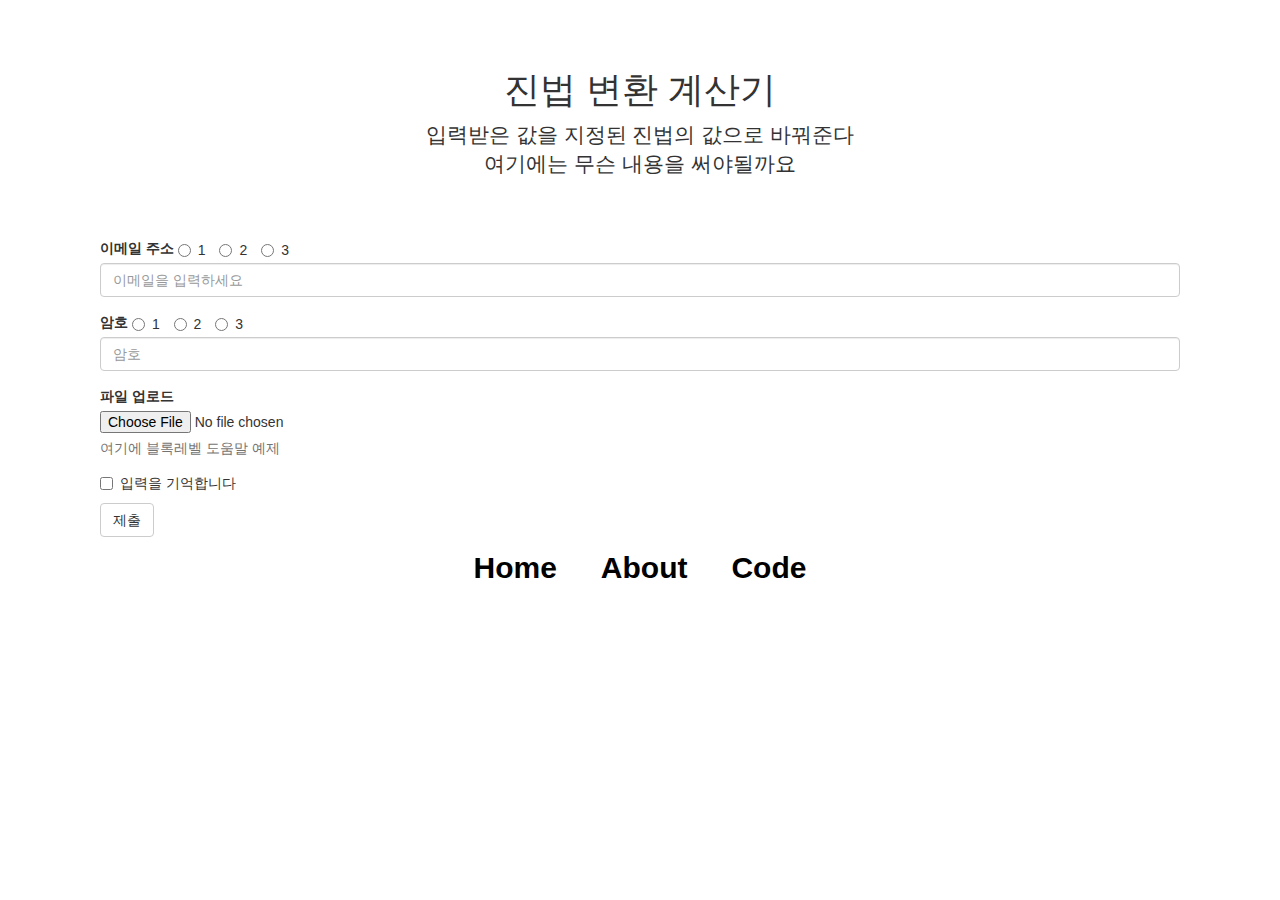
==== index.html @ 59593f84 "ee" ====
<!DOCTYPE html>
<html lang="ko">
  <head>
    <meta charset="utf-8">
    <meta name="viewport" content="width=device-width, initial-scale=1">

    <link rel="stylesheet" href="https://maxcdn.bootstrapcdn.com/bootstrap/3.3.2/css/bootstrap.min.css">
    <link rel="stylesheet" type="text/css" href="css/style.css"></li>
    <link rel="icon" href="favicon.ico">

    <title>HTML WEB Project</title>

  </head>

  <body>


    <div class="container">
      <div class="starter-template">
        <h1>진법 변환 계산기</h1>
        <p class="lead">입력받은 값을 지정된 진법의 값으로 바꿔준다<br>
                        여기에는 무슨 내용을 써야될까요</p>
      </div>
    </div>

    <br>
    <form>
      <div class="form-group">
        <label for="exampleInputEmail1">이메일 주소 </label>
        <label class="radio-inline">
          <input type="radio" name="inlineRadioOptions" id="inlineRadio1" value="option1"> 1
        </label>
        <label class="radio-inline">
          <input type="radio" name="inlineRadioOptions" id="inlineRadio2" value="option2"> 2
        </label>
        <label class="radio-inline">
          <input type="radio" name="inlineRadioOptions" id="inlineRadio3" value="option3"> 3
        </label>
        <input type="email" class="form-control" id="exampleInputEmail1" placeholder="이메일을 입력하세요">
      </div>


      <div class="form-group">
        <label for="exampleInputPassword1">암호</label>
        <label class="radio-inline">
          <input type="radio" name="inlineRadioOptions" id="inlineRadio1" value="option1"> 1
        </label>
        <label class="radio-inline">
          <input type="radio" name="inlineRadioOptions" id="inlineRadio2" value="option2"> 2
        </label>
        <label class="radio-inline">
          <input type="radio" name="inlineRadioOptions" id="inlineRadio3" value="option3"> 3
        </label>
        <input type="password" class="form-control" id="exampleInputPassword1" placeholder="암호">
      </div>
      <div class="form-group">
        <label for="exampleInputFile">파일 업로드</label>
        <input type="file" id="exampleInputFile">
        <p class="help-block">여기에 블록레벨 도움말 예제</p>
      </div>
      <div class="checkbox">
        <label>
          <input type="checkbox"> 입력을 기억합니다
        </label>
      </div>
      <button type="submit" class="btn btn-default">제출</button>
    </form>


    <ul id="menu">
    <li><a href="#">Home</a></li>
    <li><a href="#">About</a></li>
    <li><a href="#">Code</a></li>
    </ul>


  </body>
</html>
---- css/style.css ----
body {
  padding-top: 30px;

}
.starter-template {
  padding: 20px 15px;
  text-align: center;
}


#menu{
  list-style:none;
  margin:0;
  padding:0;
  text-align:center;
}
#menu li{
  display:inline;
}
#menu a{
  color: black;
  text-decoration: none;
  font-size: 30px;
  font-weight: bold;
  display:inline-block;
  padding:10px;
  padding-right: 20px;
  padding-left: 20px;
}

#menu a:visited{
  color: black;
}

form {
  padding-right: 100px;
  padding-left: 100px;
}
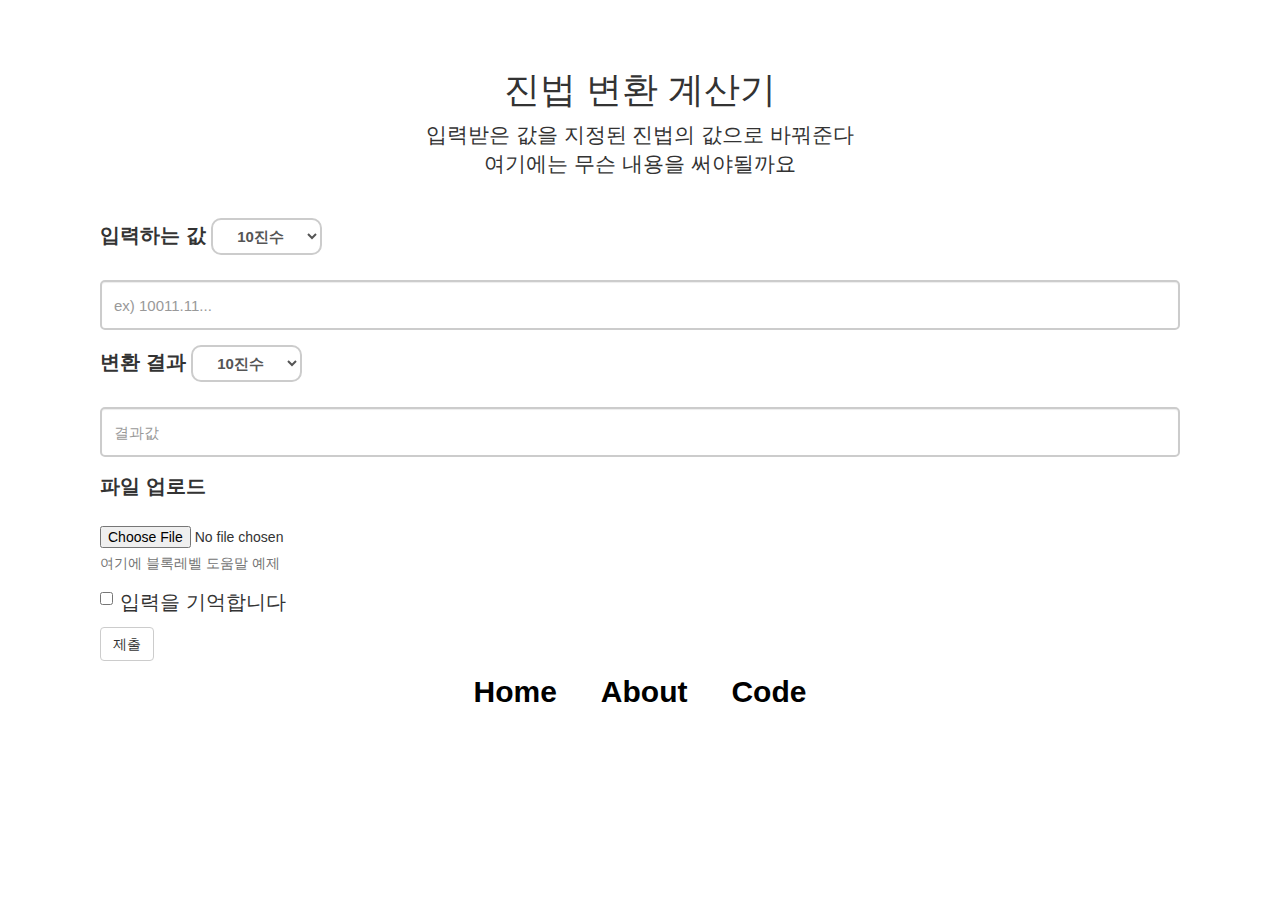
==== commit ca4bf4db: "help me" ====
--- a/index.html
+++ b/index.html
@@ -23,35 +23,35 @@
       </div>
     </div>
 
-    <br>
+
     <form>
       <div class="form-group">
-        <label for="exampleInputEmail1">이메일 주소 </label>
-        <label class="radio-inline">
-          <input type="radio" name="inlineRadioOptions" id="inlineRadio1" value="option1"> 1
+        <label>
+          입력하는 값
+          <select class="sel-set" >
+          <option>10진수</option>
+          <option>2진수</option>
+          <option>8진수</option>
+          <option>16진수</option>
+          </select>
         </label>
-        <label class="radio-inline">
-          <input type="radio" name="inlineRadioOptions" id="inlineRadio2" value="option2"> 2
-        </label>
-        <label class="radio-inline">
-          <input type="radio" name="inlineRadioOptions" id="inlineRadio3" value="option3"> 3
-        </label>
-        <input type="email" class="form-control" id="exampleInputEmail1" placeholder="이메일을 입력하세요">
+        
+        
+        <input type="text" class="form-control" id="exampleInputEmail1" placeholder="ex) 10011.11...">
       </div>
 
 
       <div class="form-group">
-        <label for="exampleInputPassword1">암호</label>
-        <label class="radio-inline">
-          <input type="radio" name="inlineRadioOptions" id="inlineRadio1" value="option1"> 1
+        <label>
+          변환 결과
+          <select class="sel-set" >
+          <option>10진수</option>
+          <option>2진수</option>
+          <option>8진수</option>
+          <option>16진수</option>
+          </select>
         </label>
-        <label class="radio-inline">
-          <input type="radio" name="inlineRadioOptions" id="inlineRadio2" value="option2"> 2
-        </label>
-        <label class="radio-inline">
-          <input type="radio" name="inlineRadioOptions" id="inlineRadio3" value="option3"> 3
-        </label>
-        <input type="password" class="form-control" id="exampleInputPassword1" placeholder="암호">
+        <input type="text" class="form-control" id="result" placeholder="결과값">
       </div>
       <div class="form-group">
         <label for="exampleInputFile">파일 업로드</label>
--- a/css/style.css
+++ b/css/style.css
@@ -35,4 +35,48 @@
 form {
   padding-right: 100px;
   padding-left: 100px;
+}
+
+.sel-set {
+    padding: 7px 20px;
+    font-size: 15px;
+    line-height: 1;
+    color: #555;
+    background-color: #fff;
+    background-image: none;
+    border: 2px solid #ccc;
+    border-radius: 10px;
+    
+}
+
+.form-control {
+    display: block;
+    width: 100%;
+    height: 50px;
+    padding: 10px 12px;
+    font-size: 15px;
+    line-height: 1.428571;
+    color: #555;
+    background-color: #fff;
+    background-image: none;
+    border: 2px solid #ccc;
+    border-radius: 5px;
+    -webkit-box-shadow: inset 0 1px 1px rgba(0,0,0,.075);
+    box-shadow: inset 0 1px 1px rgba(0,0,0,.075);
+    -webkit-transition: border-color ease-in-out .15s,-webkit-box-shadow ease-in-out .15s;
+    -o-transition: border-color ease-in-out .15s,box-shadow ease-in-out .15s;
+    transition: border-color ease-in-out .15s,box-shadow ease-in-out .15s;
+}
+
+label {
+  font-size: 20px;
+
+  display: inline-block;
+  max-width: 100%;
+  margin-bottom: 25px;
+  font-weight: 600;
+}
+
+select {
+
 }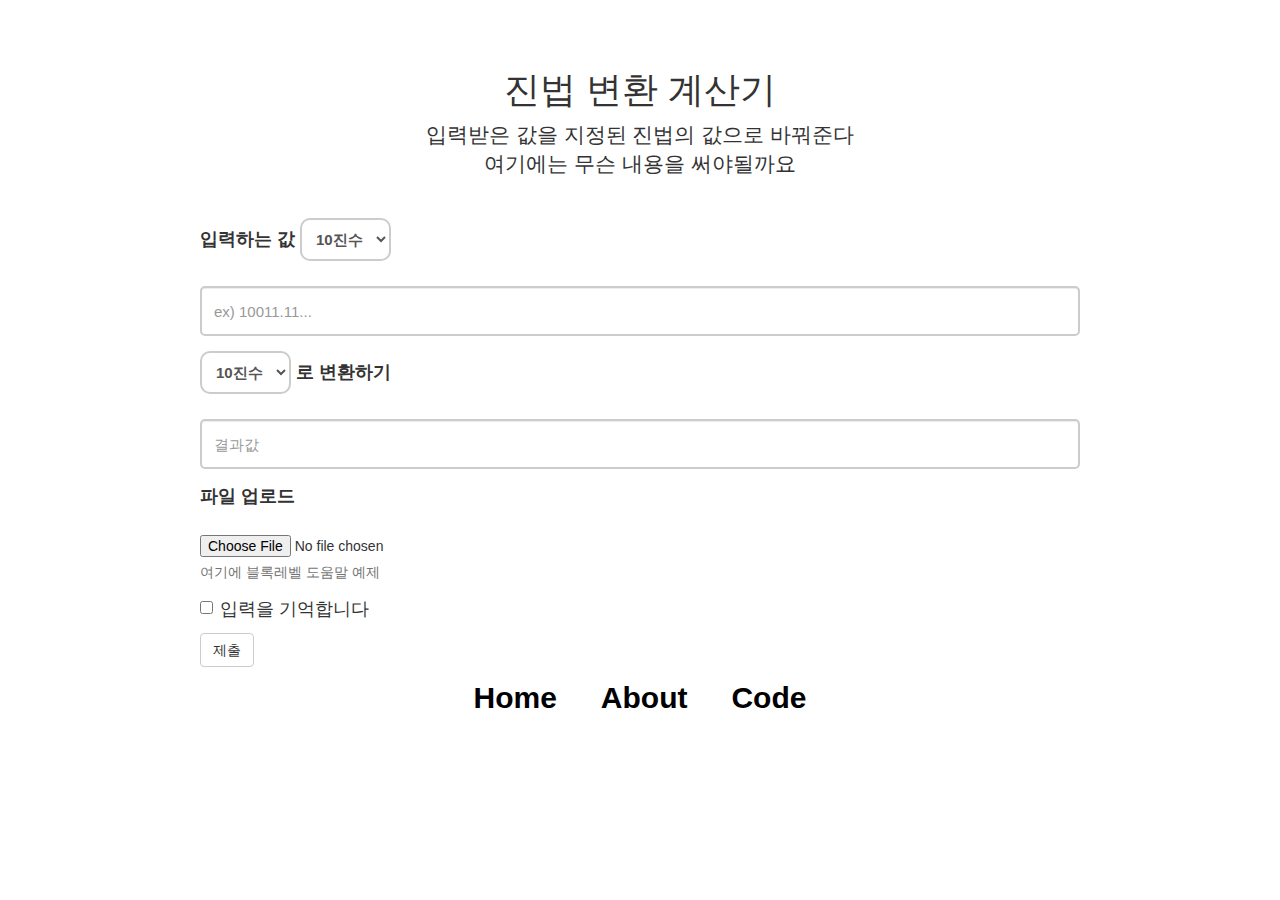
==== commit 9d2c07a8: "e" ====
--- a/index.html
+++ b/index.html
@@ -43,13 +43,13 @@
 
       <div class="form-group">
         <label>
-          변환 결과
           <select class="sel-set" >
           <option>10진수</option>
           <option>2진수</option>
           <option>8진수</option>
           <option>16진수</option>
           </select>
+          로 변환하기
         </label>
         <input type="text" class="form-control" id="result" placeholder="결과값">
       </div>
--- a/css/style.css
+++ b/css/style.css
@@ -14,9 +14,11 @@
   padding:0;
   text-align:center;
 }
+
 #menu li{
   display:inline;
 }
+
 #menu a{
   color: black;
   text-decoration: none;
@@ -33,20 +35,28 @@
 }
 
 form {
-  padding-right: 100px;
-  padding-left: 100px;
+  margin-right: 200px;
+  margin-left: 200px;
 }
 
+@media only screen and (min-device-width : 320px) and (max-device-width : 480px){
+  form {
+  margin-right: 50px;
+  margin-left: 50px;
+  }
+}
+
+
+
 .sel-set {
-    padding: 7px 20px;
-    font-size: 15px;
+    padding: 10px 10px;
+    font-size:15px;
     line-height: 1;
     color: #555;
     background-color: #fff;
     background-image: none;
     border: 2px solid #ccc;
-    border-radius: 10px;
-    
+    border-radius: 10px;   
 }
 
 .form-control {
@@ -61,16 +71,10 @@
     background-image: none;
     border: 2px solid #ccc;
     border-radius: 5px;
-    -webkit-box-shadow: inset 0 1px 1px rgba(0,0,0,.075);
-    box-shadow: inset 0 1px 1px rgba(0,0,0,.075);
-    -webkit-transition: border-color ease-in-out .15s,-webkit-box-shadow ease-in-out .15s;
-    -o-transition: border-color ease-in-out .15s,box-shadow ease-in-out .15s;
-    transition: border-color ease-in-out .15s,box-shadow ease-in-out .15s;
 }
 
 label {
-  font-size: 20px;
-
+  font-size: 18px;
   display: inline-block;
   max-width: 100%;
   margin-bottom: 25px;
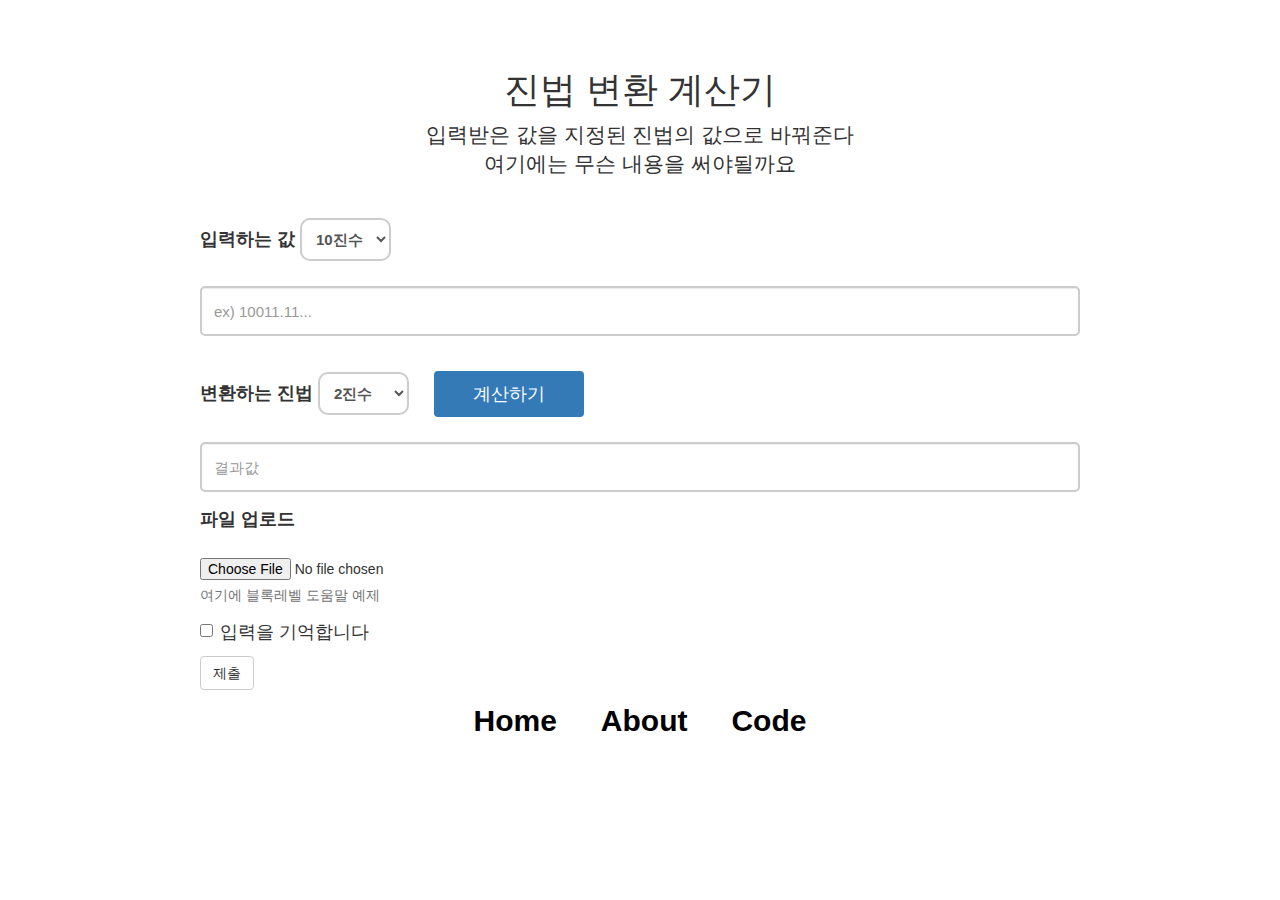
==== commit b1bf7798: "help me" ====
--- a/index.html
+++ b/index.html
@@ -40,16 +40,20 @@
         <input type="text" class="form-control" id="exampleInputEmail1" placeholder="ex) 10011.11...">
       </div>
 
+      <br>
 
       <div class="form-group">
         <label>
+          변환하는 진법
           <select class="sel-set" >
-          <option>10진수</option>
           <option>2진수</option>
           <option>8진수</option>
+          <option>10진수</option>
           <option>16진수</option>
           </select>
-          로 변환하기
+
+          <button type="button" class="bt"> 계산하기 </button>
+
         </label>
         <input type="text" class="form-control" id="result" placeholder="결과값">
       </div>
--- a/css/style.css
+++ b/css/style.css
@@ -44,6 +44,29 @@
   margin-right: 50px;
   margin-left: 50px;
   }
+
+  .bt {
+  padding: 10px 16px;
+  font-size: 18px;
+  line-height: 1.3333333;
+  border-radius: 10px;
+  color: #fff;
+  background-color: #337ab7;
+  border-color: #2e6da4;
+
+
+  display: inline-block;
+  margin-top: 10px;
+  margin-bottom: 0;
+  font-weight: 400;
+  text-align: center;
+  white-space: nowrap;
+  vertical-align: middle;
+  border: 1px solid transparent;
+
+  width: -webkit-fill-available;
+
+}
 }
 
 
@@ -81,6 +104,25 @@
   font-weight: 600;
 }
 
-select {
+.bt {
+  width: 150px;
+  padding: 10px 16px;
+  font-size: 18px;
+  line-height: 1.3333333;
+  border-radius: 10px;
+  color: #fff;
+  background-color: #337ab7;
+  border-color: #2e6da4;
+
+
+  display: inline-block;
+  margin-left: 20px;
+  margin-bottom: 0;
+  font-weight: 400;
+  text-align: center;
+  white-space: nowrap;
+  vertical-align: middle;
+  border: 1px solid transparent;
+  border-radius: 4px;
 
 }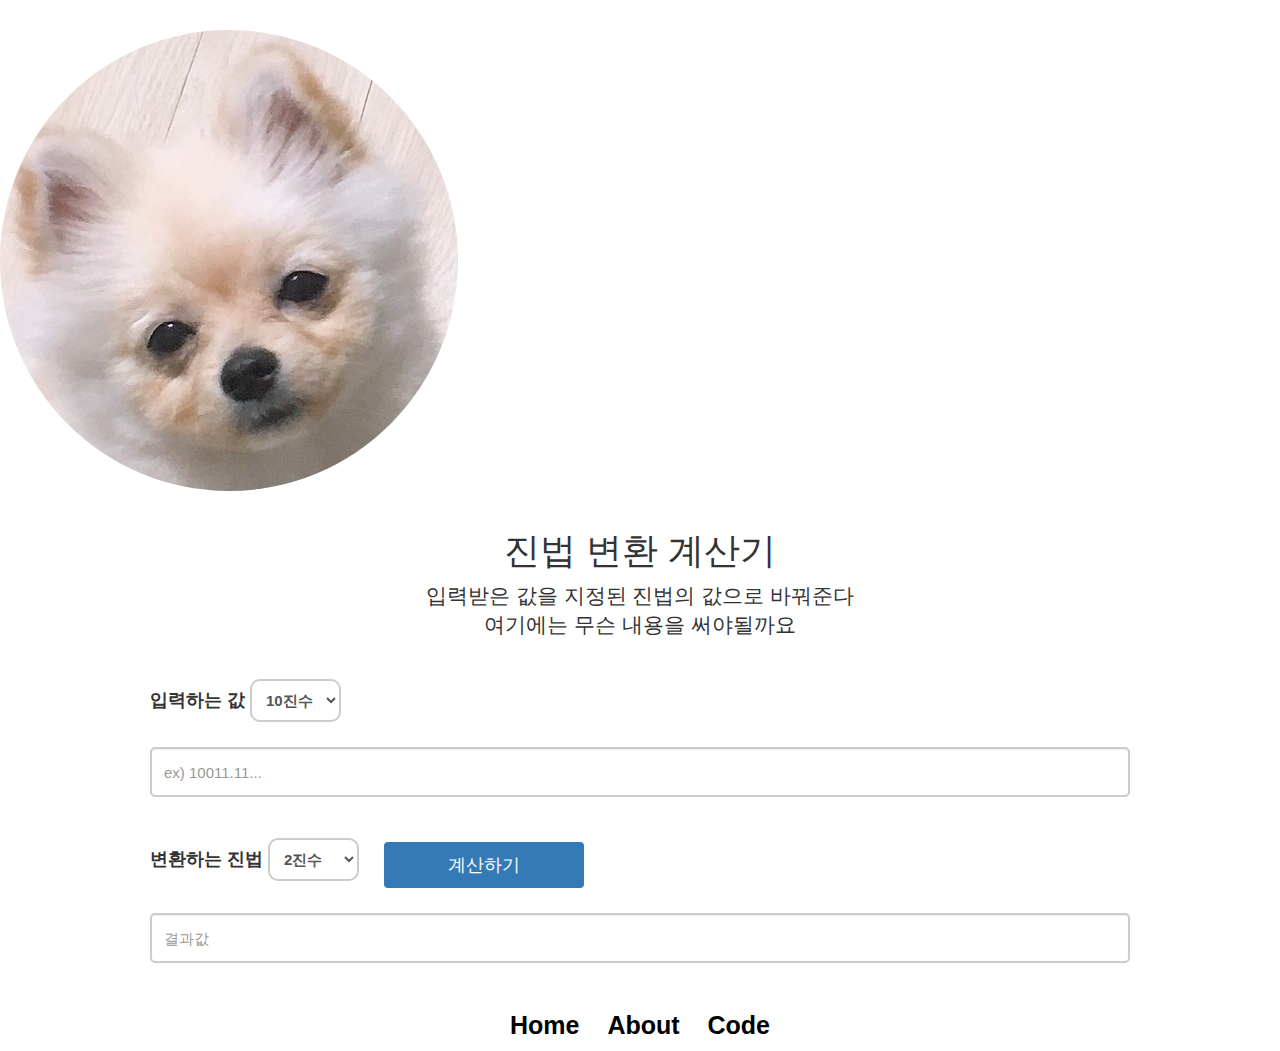
==== commit f6453e6d: "3" ====
--- a/index.html
+++ b/index.html
@@ -13,6 +13,7 @@
   </head>
 
   <body>
+    <img src="ggang1_icon.jpg" alt="변환" class="img-circle">
 
 
     <div class="container">
@@ -57,18 +58,7 @@
         </label>
         <input type="text" class="form-control" id="result" placeholder="결과값">
       </div>
-      <div class="form-group">
-        <label for="exampleInputFile">파일 업로드</label>
-        <input type="file" id="exampleInputFile">
-        <p class="help-block">여기에 블록레벨 도움말 예제</p>
-      </div>
-      <div class="checkbox">
-        <label>
-          <input type="checkbox"> 입력을 기억합니다
-        </label>
-      </div>
-      <button type="submit" class="btn btn-default">제출</button>
-    </form>
+      
 
 
     <ul id="menu">
--- a/css/style.css
+++ b/css/style.css
@@ -2,74 +2,14 @@
   padding-top: 30px;
 
 }
-.starter-template {
-  padding: 20px 15px;
-  text-align: center;
+
+label {
+  font-size: 18px;
+  display: inline-block;
+  max-width: 100%;
+  margin-bottom: 25px;
+  font-weight: 600;
 }
-
-
-#menu{
-  list-style:none;
-  margin:0;
-  padding:0;
-  text-align:center;
-}
-
-#menu li{
-  display:inline;
-}
-
-#menu a{
-  color: black;
-  text-decoration: none;
-  font-size: 30px;
-  font-weight: bold;
-  display:inline-block;
-  padding:10px;
-  padding-right: 20px;
-  padding-left: 20px;
-}
-
-#menu a:visited{
-  color: black;
-}
-
-form {
-  margin-right: 200px;
-  margin-left: 200px;
-}
-
-@media only screen and (min-device-width : 320px) and (max-device-width : 480px){
-  form {
-  margin-right: 50px;
-  margin-left: 50px;
-  }
-
-  .bt {
-  padding: 10px 16px;
-  font-size: 18px;
-  line-height: 1.3333333;
-  border-radius: 10px;
-  color: #fff;
-  background-color: #337ab7;
-  border-color: #2e6da4;
-
-
-  display: inline-block;
-  margin-top: 10px;
-  margin-bottom: 0;
-  font-weight: 400;
-  text-align: center;
-  white-space: nowrap;
-  vertical-align: middle;
-  border: 1px solid transparent;
-
-  width: -webkit-fill-available;
-
-}
-}
-
-
 
 .sel-set {
     padding: 10px 10px;
@@ -96,26 +36,20 @@
     border-radius: 5px;
 }
 
-label {
-  font-size: 18px;
-  display: inline-block;
-  max-width: 100%;
-  margin-bottom: 25px;
-  font-weight: 600;
-}
+
 
 .bt {
-  width: 150px;
-  padding: 10px 16px;
+  width: 200px;
+  padding: 10px;
   font-size: 18px;
   line-height: 1.3333333;
-  border-radius: 10px;
   color: #fff;
   background-color: #337ab7;
   border-color: #2e6da4;
 
 
   display: inline-block;
+  margin-top: 10px;
   margin-left: 20px;
   margin-bottom: 0;
   font-weight: 400;
@@ -125,4 +59,75 @@
   border: 1px solid transparent;
   border-radius: 4px;
 
-}+}
+
+.starter-template {
+  padding: 20px 15px;
+  text-align: center;
+}
+
+
+#menu{
+  list-style:none;
+  margin:0;
+  padding:0;
+  text-align:center;
+}
+
+#menu li{
+  display:inline;
+}
+
+#menu a{
+  color: black;
+  text-decoration: none;
+  font-size: 25px;
+  font-weight: bold;
+  display:inline-block;
+  padding:7px;
+  padding-top: 30px;
+  padding-right: 12px;
+  padding-left: 12px;
+}
+
+#menu a:visited{
+  color: black;
+}
+
+form {
+  margin-right: 150px;
+  margin-left: 150px;
+}
+
+@media only screen and (min-device-width : 320px) and (max-device-width : 480px){
+  form {
+  margin-right: 45px;
+  margin-left: 45px;
+  }
+}
+@media only screen and (min-device-width : 320px) and (max-device-width : 480px){
+  .bt {
+  width: -webkit-fill-available;
+  margin-top: 20px;
+  padding: 10px;
+  font-size: 18px;
+  line-height: 1.3333333;
+  color: #fff;
+  background-color: #337ab7;
+  border-color: #2e6da4;
+
+
+  display: inline-block;
+  margin-left: 0px;
+  margin-right: 0px;
+  margin-bottom: 0;
+  font-weight: 400;
+  text-align: center;
+  white-space: nowrap;
+  vertical-align: middle;
+  border: 1px solid transparent;
+  border-radius: 4px;
+  }
+
+}
+
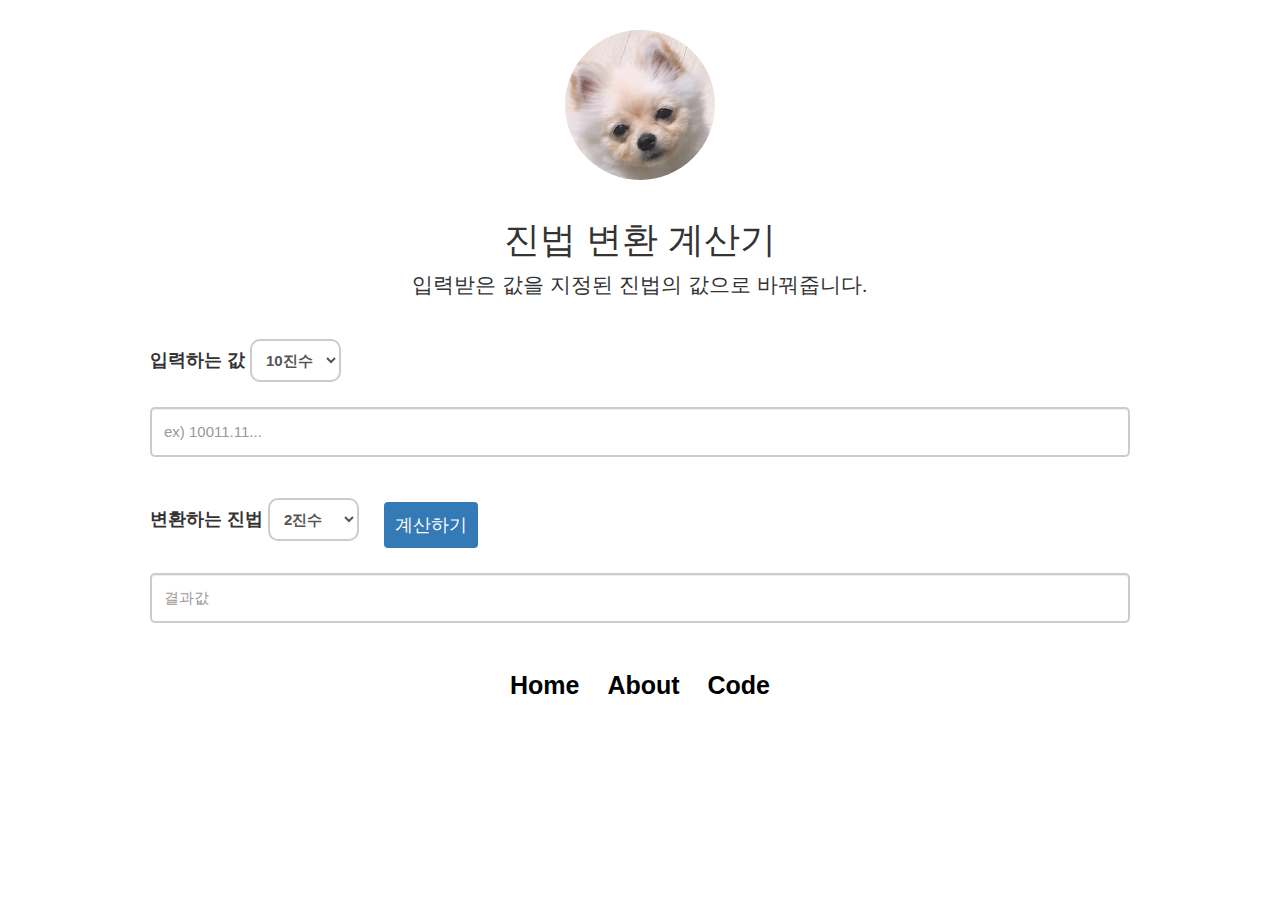
==== commit 17e392f1: "d" ====
--- a/index.html
+++ b/index.html
@@ -13,14 +13,13 @@
   </head>
 
   <body>
-    <img src="ggang1_icon.jpg" alt="변환" class="img-circle">
+    <img src="ggang1_icon.jpg" alt="변환" width="150" height="150" class="img-circle">
 
 
     <div class="container">
       <div class="starter-template">
         <h1>진법 변환 계산기</h1>
-        <p class="lead">입력받은 값을 지정된 진법의 값으로 바꿔준다<br>
-                        여기에는 무슨 내용을 써야될까요</p>
+        <p class="lead">입력받은 값을 지정된 진법의 값으로 바꿔줍니다.</p>
       </div>
     </div>
 
--- a/css/style.css
+++ b/css/style.css
@@ -1,6 +1,10 @@
 body {
   padding-top: 30px;
 
+}
+
+.img-circle {
+  display: block; margin: 0px auto;
 }
 
 label {
@@ -39,7 +43,7 @@
 
 
 .bt {
-  width: 200px;
+  width: auto;
   padding: 10px;
   font-size: 18px;
   line-height: 1.3333333;
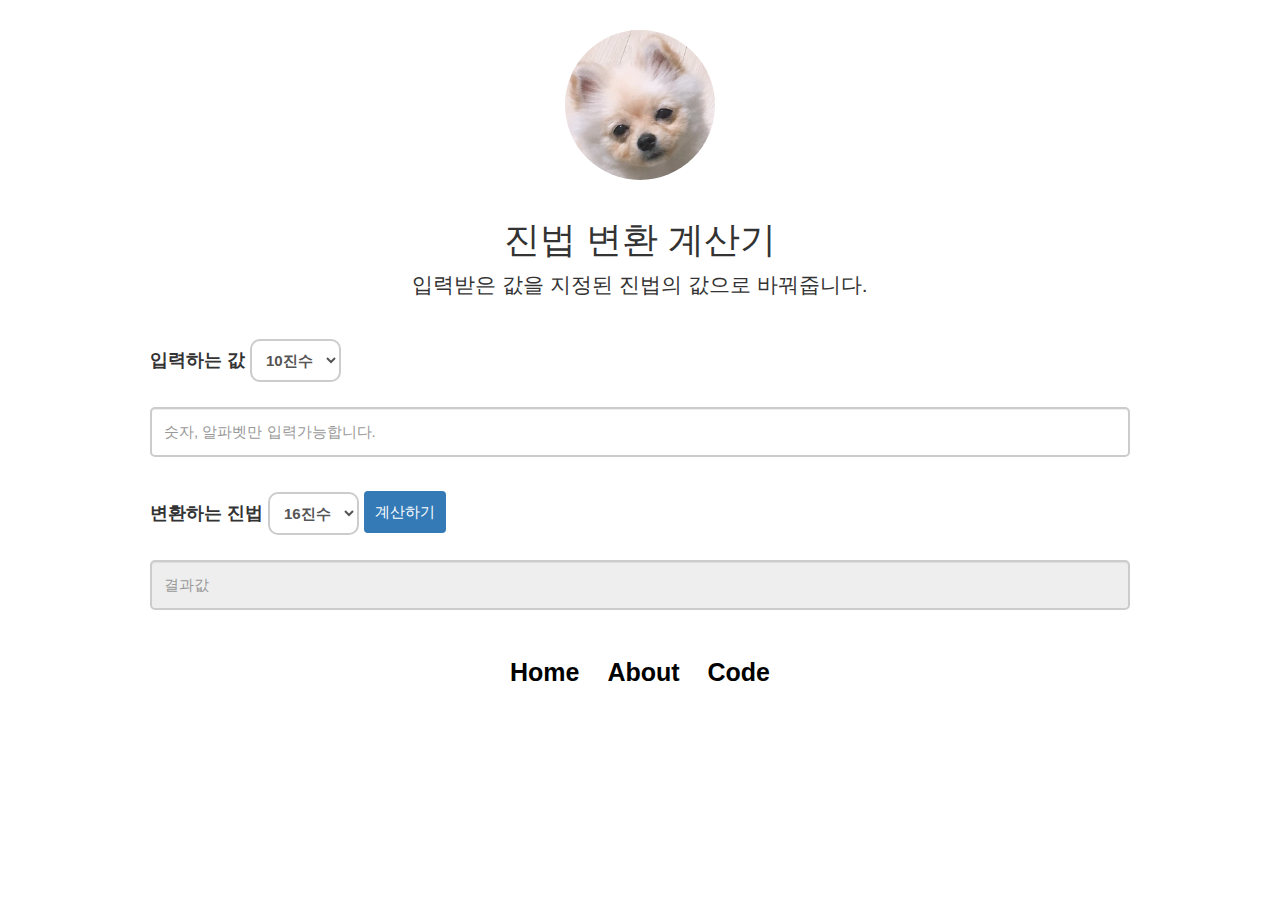
==== commit 1c71bfca: "final" ====
--- a/index.html
+++ b/index.html
@@ -1,19 +1,33 @@
 <!DOCTYPE html>
+<!-- HTML웹프로그래밍 과제 20162908 유명현 -->
+
 <html lang="ko">
   <head>
     <meta charset="utf-8">
     <meta name="viewport" content="width=device-width, initial-scale=1">
 
     <link rel="stylesheet" href="https://maxcdn.bootstrapcdn.com/bootstrap/3.3.2/css/bootstrap.min.css">
+    <!-- 스타일은 외부에서 가져왔습니다. -->
     <link rel="stylesheet" type="text/css" href="css/style.css"></li>
-    <link rel="icon" href="favicon.ico">
+    <link rel="icon" href="favicon.ico"> 
+    <!-- 파비콘은 깡이 -->
 
     <title>HTML WEB Project</title>
 
   </head>
 
+
+
+
+
+
   <body>
+    <!-- 본문 시작 -->
+
+    <script type="text/javascript" src="script/javascript.js"></script>
+
     <img src="ggang1_icon.jpg" alt="변환" width="150" height="150" class="img-circle">
+    <!-- 깡이 사진 : 깡이는 저희집 강아지 이름입니다. -->
 
 
     <div class="container">
@@ -23,47 +37,56 @@
       </div>
     </div>
 
-
+    
     <form>
       <div class="form-group">
         <label>
           입력하는 값
-          <select class="sel-set" >
-          <option>10진수</option>
-          <option>2진수</option>
-          <option>8진수</option>
-          <option>16진수</option>
+          <select class="sel-set" name="type_select" >
+          <option value="16">16진수</option>
+          <option selected="selected" value="10">10진수</option>
+          <option value="8">8진수</option>
+          <option value="2">2진수</option>
           </select>
         </label>
         
         
-        <input type="text" class="form-control" id="exampleInputEmail1" placeholder="ex) 10011.11...">
-      </div>
+        <input onKeyup="this.value=this.value.replace(/[^0-9a-zA-Z]/g,'')" type="text" class="form-control" name="input" id="exampleInputEmail1" placeholder="숫자, 알파벳만 입력가능합니다.">
+        <!-- 숫자,영어 이외의 값이 입력되면 자동 삭제되도록 추가 -->  
+        <!-- 한글이 입력되면 자동으로 지워짐 -->  
+      </div>    
+      <br>
 
-      <br>
+
+      <!-- 여기까지 입력 -->
+
 
       <div class="form-group">
         <label>
           변환하는 진법
-          <select class="sel-set" >
-          <option>2진수</option>
-          <option>8진수</option>
-          <option>10진수</option>
-          <option>16진수</option>
+          <select class="sel-set" name="result_select">
+          <option value="16">16진수</option>
+          <option value="10">10진수</option>
+          <option value="8">8진수</option>
+          <option value="2">2진수</option>
           </select>
 
-          <button type="button" class="bt"> 계산하기 </button>
+          <button type="button" class="bt" onclick="Convert(this.form)"> 계산하기 </button>
 
         </label>
-        <input type="text" class="form-control" id="result" placeholder="결과값">
-      </div>
+        <input type="text" class="form-control" id="result" name = "result" placeholder="결과값" readonly="">
+        <!-- 결과값은 읽기 전용으로만 표시 수정 불가능 -->
+      </div> 
+    </form>
+
       
+    <!-- 부가메뉴 -->
 
 
     <ul id="menu">
-    <li><a href="#">Home</a></li>
-    <li><a href="#">About</a></li>
-    <li><a href="#">Code</a></li>
+    <li><a href="index.html">Home</a></li>
+    <li><a href="about.html">About</a></li>
+    <li><a href="code.html">Code</a></li>
     </ul>
 
 
--- a/css/style.css
+++ b/css/style.css
@@ -43,26 +43,24 @@
 
 
 .bt {
-  width: auto;
-  padding: 10px;
-  font-size: 18px;
-  line-height: 1.3333333;
-  color: #fff;
-  background-color: #337ab7;
-  border-color: #2e6da4;
-
-
-  display: inline-block;
-  margin-top: 10px;
-  margin-left: 20px;
-  margin-bottom: 0;
-  font-weight: 400;
-  text-align: center;
-  white-space: nowrap;
-  vertical-align: middle;
-  border: 1px solid transparent;
-  border-radius: 4px;
-
+    width: auto;
+    margin-top: -5px;
+    padding: 10px;
+    font-size: 15px;
+    line-height: 1.3333333;
+    color: #fff;
+    background-color: #337ab7;
+    border-color: #2e6da4;
+    display: inline-block;
+    margin-left: 0px;
+    margin-right: 0px;
+    margin-bottom: 0;
+    font-weight: 400;
+    text-align: center;
+    white-space: nowrap;
+    vertical-align: middle;
+    border: 1px solid transparent;
+    border-radius: 4px;
 }
 
 .starter-template {
@@ -111,26 +109,24 @@
 }
 @media only screen and (min-device-width : 320px) and (max-device-width : 480px){
   .bt {
-  width: -webkit-fill-available;
-  margin-top: 20px;
-  padding: 10px;
-  font-size: 18px;
-  line-height: 1.3333333;
-  color: #fff;
-  background-color: #337ab7;
-  border-color: #2e6da4;
-
-
-  display: inline-block;
-  margin-left: 0px;
-  margin-right: 0px;
-  margin-bottom: 0;
-  font-weight: 400;
-  text-align: center;
-  white-space: nowrap;
-  vertical-align: middle;
-  border: 1px solid transparent;
-  border-radius: 4px;
+    width: auto;
+    margin-top: -5px;
+    padding: 10px;
+    font-size: 15px;
+    line-height: 1.3333333;
+    color: #fff;
+    background-color: #337ab7;
+    border-color: #2e6da4;
+    display: inline-block;
+    margin-left: 0px;
+    margin-right: 0px;
+    margin-bottom: 0;
+    font-weight: 400;
+    text-align: center;
+    white-space: nowrap;
+    vertical-align: middle;
+    border: 1px solid transparent;
+    border-radius: 4px;
   }
 
 }
